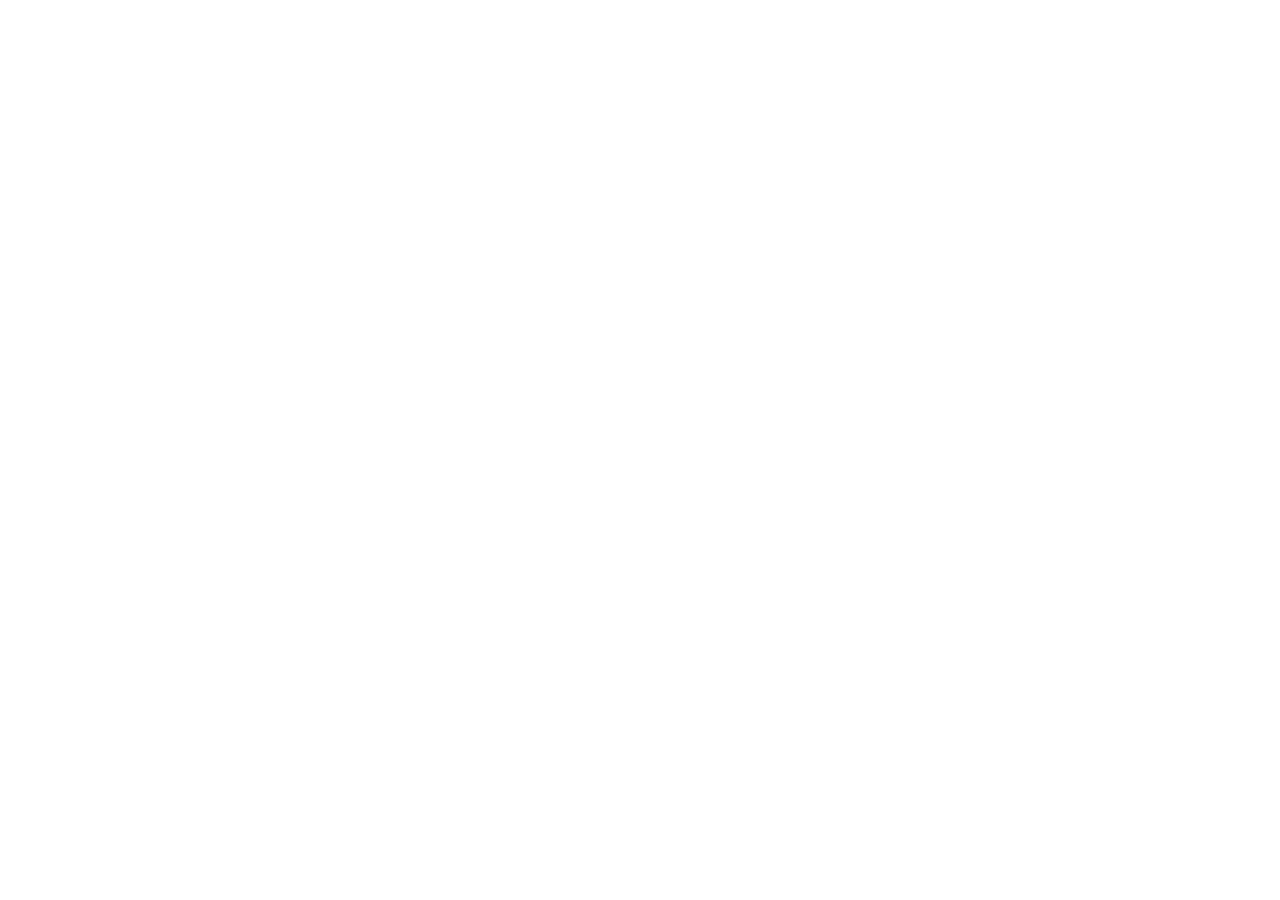
==== index.html @ 16cd0359 "first commit" ====
<!DOCTYPE html>
<html lang="de">

<head>
    <meta charset="UTF-8">
    <meta name="viewport" content="width=device-width, initial-scale=1.0">
    <title>Werwolf</title>
    <link rel="stylesheet" href="style.css">

</head>

<body>


</body>

</html>
---- style.css ----
@font-face {
    font-family: "Montserrat";
    src: url("fonts/Montserrat/static/Montserrat-Regular.ttf") format("truetype");
    font-weight: 400;
    font-style: normal;
}

:root {
    --bg-color: #f5f5f5;
    --primary-color: #007bff;
    --text-color: #333;
    --font-family: "Montserrat", sans-serif;
    --font-size: 16px;
}
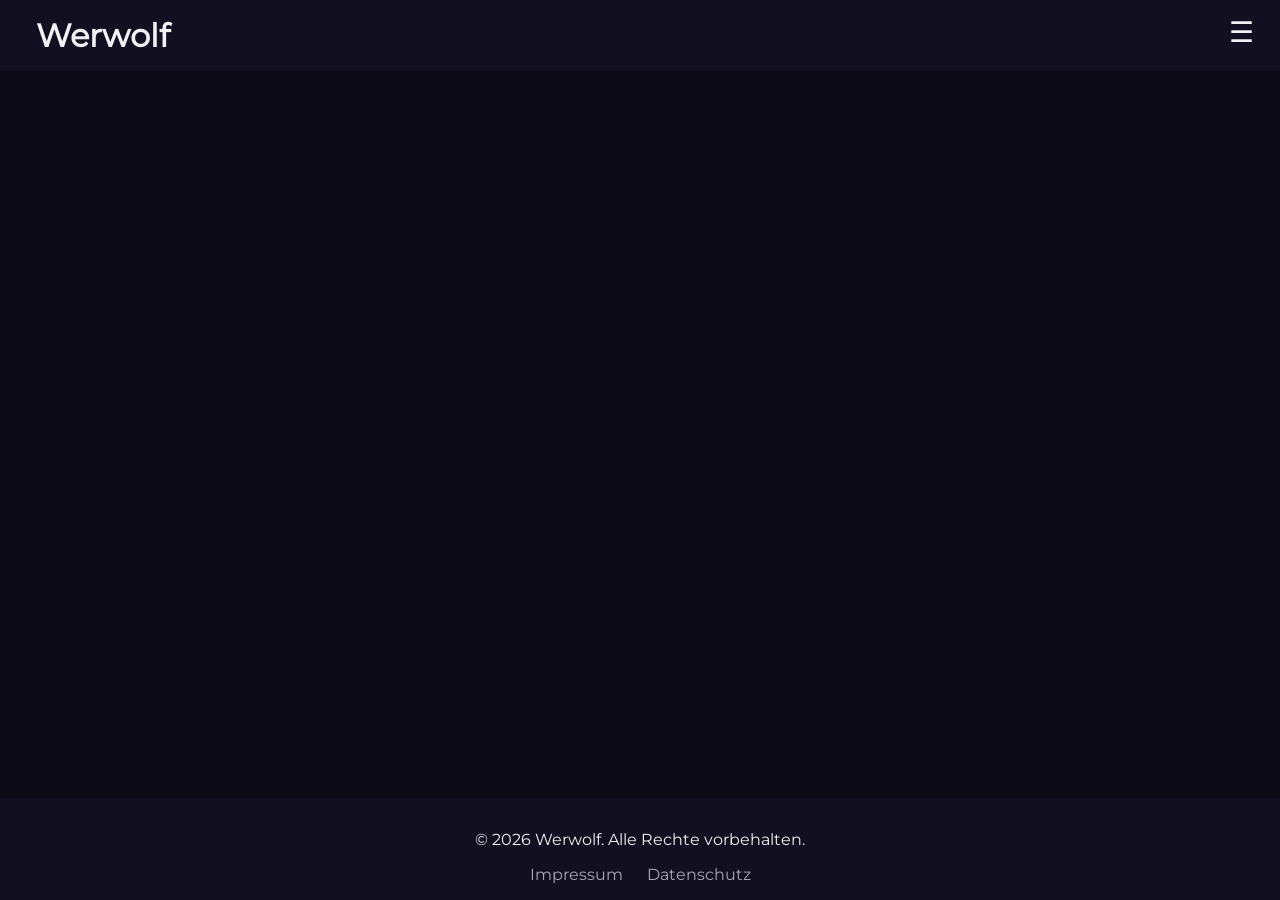
==== commit 56d69aa5: "Navigation + Bilder Rollen" ====
--- a/index.html
+++ b/index.html
@@ -6,11 +6,40 @@
     <meta name="viewport" content="width=device-width, initial-scale=1.0">
     <title>Werwolf</title>
     <link rel="stylesheet" href="style.css">
-
+    <script defer src="index.js"></script>
+    <link rel="manifest" href="manifest.json">
+    <link rel="icon" type="image/x-icon" href="img/icon512_rounded.png">
 </head>
 
 <body>
 
+    <header>
+        <h1>Werwolf</h1>
+        <button id="menuButton">☰</button>
+
+        <nav id="menu" aria-label="Hauptnavigation">
+            <a href="index.html">Startseite</a>
+            <a href="instructions.html">Anleitung</a>
+            <a href="about.html">Über uns</a>
+        </nav>
+    </header>
+
+
+    <main>
+
+
+    </main>
+
+
+
+    <footer>
+        <p>&copy; 2026 Werwolf. Alle Rechte vorbehalten.</p>
+
+        <nav aria-label="Rechtliche Navigation">
+            <a href="imprint.html">Impressum</a>
+            <a href="privacy.html">Datenschutz</a>
+        </nav>
+    </footer>
 
 </body>
 
--- a/style.css
+++ b/style.css
@@ -6,9 +6,116 @@
 }
 
 :root {
-    --bg-color: #f5f5f5;
-    --primary-color: #007bff;
-    --text-color: #333;
+    --bg-color: #0B0A14;
+    --header-color: #121020;
+    --surface-color: #171525;
+
+    --primary-color: #8B5CF6;
+    --primary-hover: #A78BFA;
+
+    --success-color: #4CAF7A;
+    --success-hover: #65C98F;
+
+    --danger-color: #F0526C;
+    --danger-hover: #FF7185;
+
+    --accent-color: #F5C85B;
+
+    --border-color: #39334F;
+
+    --text-color: #F1F1F5;
+    --text-muted: #A7A7B5;
+
     --font-family: "Montserrat", sans-serif;
     --font-size: 16px;
+}
+
+html,
+body {
+    height: 100%;
+    margin: 0;
+}
+
+body {
+    min-height: 100vh;
+    display: flex;
+    flex-direction: column;
+    margin: 0;
+    padding: 0;
+    font-family: var(--font-family);
+    font-size: var(--font-size);
+    background-color: var(--bg-color);
+    color: var(--text-color);
+}
+
+header {
+    background-color: var(--header-color);
+    padding: 1rem;
+}
+
+header h1 {
+    margin: 0px 0px 0px 20px;
+}
+
+#menuButton {
+    position: absolute;
+    right: 20px;
+    top: 15px;
+    font-size: 28px;
+    background: none;
+    border: none;
+    color: var(--text-color);
+    cursor: pointer;
+    transition: transform 0.3s ease;
+}
+
+#menuButton.open {
+    transform: rotate(90deg);
+}
+
+#menu {
+    display: none;
+    position: absolute;
+    right: 20px;
+    top: 65px;
+    background: var(--surface-color);
+    padding: 10px;
+    border-radius: 8px;
+}
+
+#menu.open {
+    display: flex;
+    flex-direction: column;
+}
+
+#menu a {
+    color: var(--text-color);
+    text-decoration: none;
+    padding: 10px 20px;
+    border-radius: 8px;
+}
+
+#menu a:hover {
+    background: #2e2a49;
+}
+
+main {
+    flex: 1;
+}
+
+footer {
+    background-color: var(--header-color);
+    padding: 1rem;
+    text-align: center;
+}
+
+footer nav a {
+    color: var(--text-muted);
+    text-decoration: none;
+    margin: 0 10px;
+}
+
+footer nav a:hover {
+    color: var(--text-color);
+    text-decoration: underline;
 }
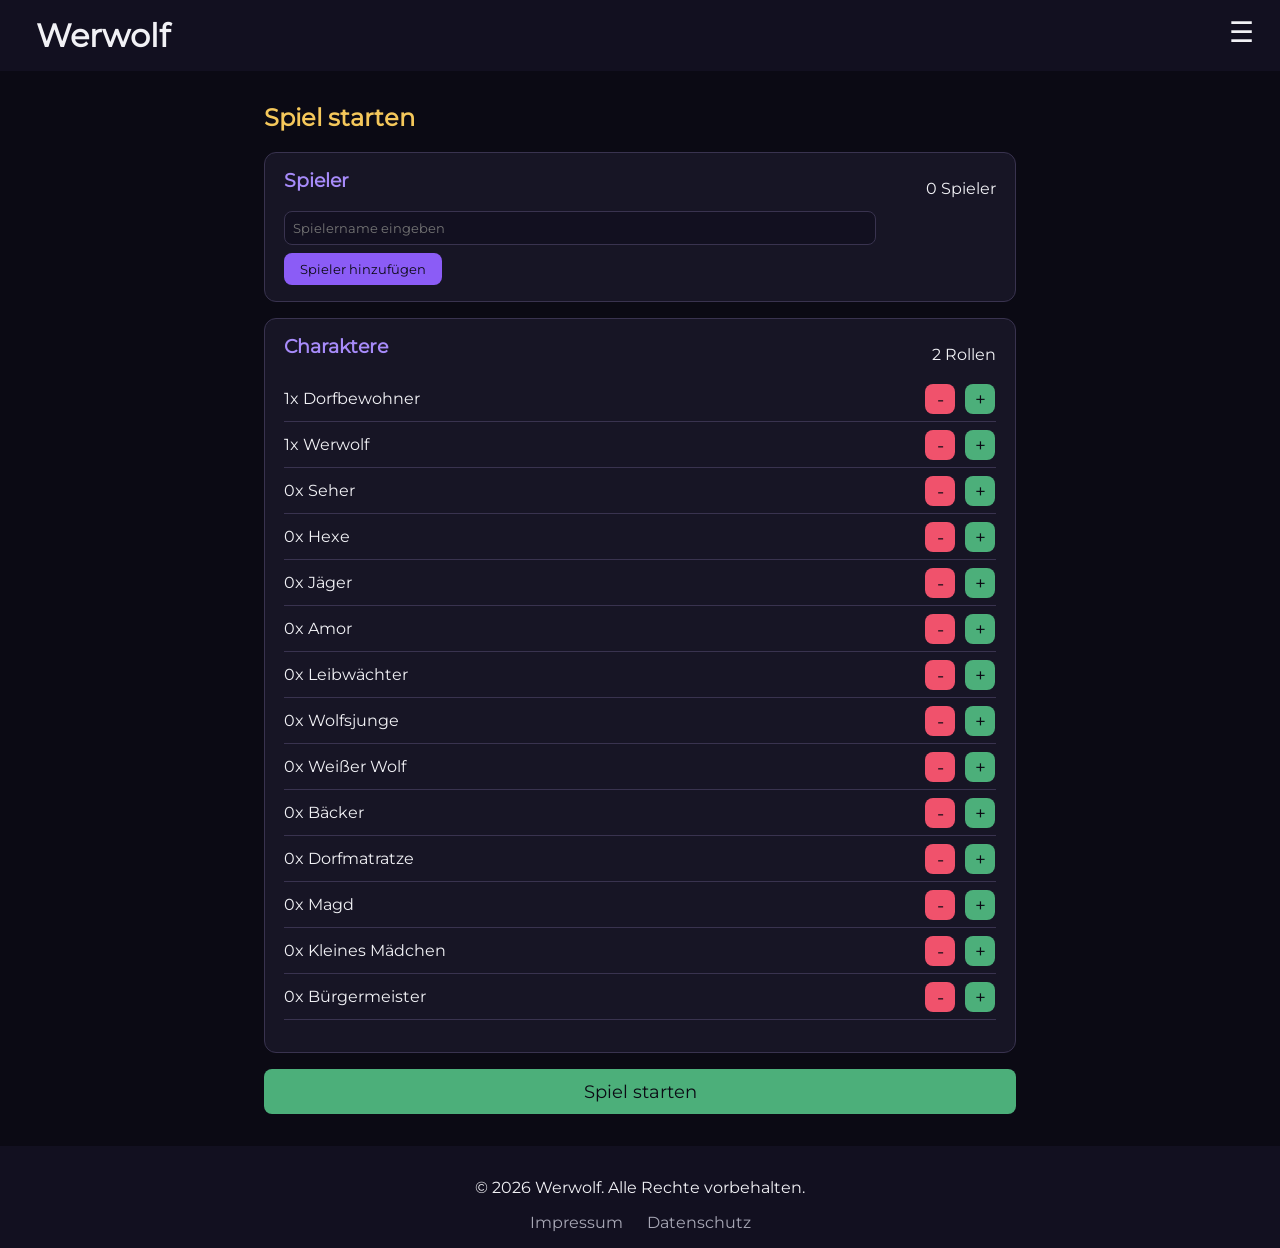
==== commit a3b357f9: "Gestaltung und Logik index.html" ====
--- a/index.html
+++ b/index.html
@@ -14,7 +14,9 @@
 <body>
 
     <header>
-        <h1>Werwolf</h1>
+        <h1>
+            <a href="index.html">Werwolf</a>
+        </h1>
         <button id="menuButton">☰</button>
 
         <nav id="menu" aria-label="Hauptnavigation">
@@ -25,7 +27,142 @@
     </header>
 
 
-    <main>
+    <main class="main-content">
+        <h2>Spiel starten</h2>
+
+        <section class="configurations-game-section">
+            <h3>Spieler</h3>
+            <p id="counterPlayer" class="counter">0 Spieler</p>
+
+            <ul id="playerListDisplay" class="playerListDisplay"></ul>
+
+            <form id="playerForm">
+                <input type="text" id="playerInput" placeholder="Spielername eingeben">
+                <button type="submit" class="add-btn">Spieler hinzufügen</button>
+            </form>
+        </section>
+
+        <section class="configurations-game-section">
+            <h3>Charaktere</h3>
+            <p id="counterCharacter" class="counter">2 Rollen</p>
+
+            <ul id="characterListDisplay" class="playerListDisplay">
+                <li class="character-item">
+                    <p id="villagerCount">1x Dorfbewohner</p>
+                    <button class="remove-character-btn character-btn" aria-label="Rolle entfernen"
+                        onclick="removeCharacter('villager')">-</button>
+                    <button class="character-btn" aria-label="Rolle hinzufügen"
+                        onclick="addCharacter('villager')">+</button>
+                </li>
+
+                <li class="character-item">
+                    <p id="werewolfCount">1x Werwolf</p>
+                    <button class="remove-character-btn character-btn" aria-label="Rolle entfernen"
+                        onclick="removeCharacter('werewolf')">-</button>
+                    <button class="character-btn" aria-label="Rolle hinzufügen"
+                        onclick="addCharacter('werewolf')">+</button>
+                </li>
+
+                <li class="character-item">
+                    <p id="seerCount">0x Seher</p>
+                    <button class="remove-character-btn character-btn" aria-label="Rolle entfernen"
+                        onclick="removeCharacter('seer')">-</button>
+                    <button class="character-btn" aria-label="Rolle hinzufügen"
+                        onclick="addCharacter('seer')">+</button>
+                </li>
+
+                <li class="character-item">
+                    <p id="witchCount">0x Hexe</p>
+                    <button class="remove-character-btn character-btn" aria-label="Rolle entfernen"
+                        onclick="removeCharacter('witch')">-</button>
+                    <button class="character-btn" aria-label="Rolle hinzufügen"
+                        onclick="addCharacter('witch')">+</button>
+                </li>
+
+                <li class="character-item">
+                    <p id="hunterCount">0x Jäger</p>
+                    <button class="remove-character-btn character-btn" aria-label="Rolle entfernen"
+                        onclick="removeCharacter('hunter')">-</button>
+                    <button class="character-btn" aria-label="Rolle hinzufügen"
+                        onclick="addCharacter('hunter')">+</button>
+                </li>
+
+                <li class="character-item">
+                    <p id="cupidCount">0x Amor</p>
+                    <button class="remove-character-btn character-btn" aria-label="Rolle entfernen"
+                        onclick="removeCharacter('cupid')">-</button>
+                    <button class="character-btn" aria-label="Rolle hinzufügen"
+                        onclick="addCharacter('cupid')">+</button>
+                </li>
+
+                <li class="character-item">
+                    <p id="bodyguardCount">0x Leibwächter</p>
+                    <button class="remove-character-btn character-btn" aria-label="Rolle entfernen"
+                        onclick="removeCharacter('bodyguard')">-</button>
+                    <button class="character-btn" aria-label="Rolle hinzufügen"
+                        onclick="addCharacter('bodyguard')">+</button>
+                </li>
+
+                <li class="character-item">
+                    <p id="wolf_cubCount">0x Wolfsjunge</p>
+                    <button class="remove-character-btn character-btn" aria-label="Rolle entfernen"
+                        onclick="removeCharacter('wolf_cub')">-</button>
+                    <button class="character-btn" aria-label="Rolle hinzufügen"
+                        onclick="addCharacter('wolf_cub')">+</button>
+                </li>
+
+                <li class="character-item">
+                    <p id="white_wolfCount">0x Weißer Wolf</p>
+                    <button class="remove-character-btn character-btn" aria-label="Rolle entfernen"
+                        onclick="removeCharacter('white_wolf')">-</button>
+                    <button class="character-btn" aria-label="Rolle hinzufügen"
+                        onclick="addCharacter('white_wolf')">+</button>
+                </li>
+
+                <li class="character-item">
+                    <p id="bakerCount">0x Bäcker</p>
+                    <button class="remove-character-btn character-btn" aria-label="Rolle entfernen"
+                        onclick="removeCharacter('baker')">-</button>
+                    <button class="character-btn" aria-label="Rolle hinzufügen"
+                        onclick="addCharacter('baker')">+</button>
+                </li>
+
+                <li class="character-item">
+                    <p id="village_slutCount">0x Dorfmatratze</p>
+                    <button class="remove-character-btn character-btn" aria-label="Rolle entfernen"
+                        onclick="removeCharacter('village_slut')">-</button>
+                    <button class="character-btn" aria-label="Rolle hinzufügen"
+                        onclick="addCharacter('village_slut')">+</button>
+                </li>
+
+                <li class="character-item">
+                    <p id="maidCount">0x Magd</p>
+                    <button class="remove-character-btn character-btn" aria-label="Rolle entfernen"
+                        onclick="removeCharacter('maid')">-</button>
+                    <button class="character-btn" aria-label="Rolle hinzufügen"
+                        onclick="addCharacter('maid')">+</button>
+                </li>
+
+                <li class="character-item">
+                    <p id="little_girlCount">0x Kleines Mädchen</p>
+                    <button class="remove-character-btn character-btn" aria-label="Rolle entfernen"
+                        onclick="removeCharacter('little_girl')">-</button>
+                    <button class="character-btn" aria-label="Rolle hinzufügen"
+                        onclick="addCharacter('little_girl')">+</button>
+                </li>
+
+                <li class="character-item">
+                    <p id="mayorCount">0x Bürgermeister</p>
+                    <button class="remove-character-btn character-btn" aria-label="Rolle entfernen"
+                        onclick="removeCharacter('mayor')">-</button>
+                    <button class="character-btn" aria-label="Rolle hinzufügen"
+                        onclick="addCharacter('mayor')">+</button>
+                </li>
+            </ul>
+        </section>
+
+
+        <button id="startGameButton" class="start-btn">Spiel starten</button>
 
 
     </main>
--- a/style.css
+++ b/style.css
@@ -30,10 +30,15 @@
     --font-size: 16px;
 }
 
+* {
+    box-sizing: border-box;
+}
+
 html,
 body {
     height: 100%;
     margin: 0;
+    scroll-behavior: smooth;
 }
 
 body {
@@ -55,6 +60,18 @@
 
 header h1 {
     margin: 0px 0px 0px 20px;
+}
+
+header h1 a {
+    color: var(--text-color);
+    text-decoration: none;
+    display: inline-block;
+    transition: transform 0.3s ease, text-decoration 0.3s ease;
+}
+
+header h1 a:hover {
+    text-decoration: underline;
+    transform: scale(1.05);
 }
 
 #menuButton {
@@ -69,6 +86,11 @@
     transition: transform 0.3s ease;
 }
 
+#menuButton:hover {
+    transition: transform 0.3s ease;
+    transform: scale(1.05);
+}
+
 #menuButton.open {
     transform: rotate(90deg);
 }
@@ -81,6 +103,7 @@
     background: var(--surface-color);
     padding: 10px;
     border-radius: 8px;
+    z-index: 1000;
 }
 
 #menu.open {
@@ -118,4 +141,288 @@
 footer nav a:hover {
     color: var(--text-color);
     text-decoration: underline;
+}
+
+.legal {
+    max-width: 800px;
+    margin: 0 auto;
+    padding: 2rem 1.5rem;
+    line-height: 1.7;
+}
+
+.legal h2 {
+    margin-top: 0;
+    color: var(--accent-color);
+}
+
+.legal h3 {
+    margin: 2rem 0 0.5rem;
+    color: var(--primary-hover);
+}
+
+.legal-meta {
+    color: var(--text-muted);
+    font-size: 0.9rem;
+}
+
+.legal ul {
+    padding-left: 1.5rem;
+}
+
+.legal li {
+    margin-bottom: 0.4rem;
+}
+
+.legal a {
+    color: var(--primary-hover);
+}
+
+.legal a:hover {
+    opacity: 0.8;
+    text-decoration: none;
+}
+
+.legal h4 {
+    margin: 1.5rem 0 0.4rem;
+    color: var(--text-color);
+}
+
+.table-wrap {
+    overflow-x: auto;
+    margin: 1rem 0;
+}
+
+.legal table {
+    width: 100%;
+    border-collapse: collapse;
+    background: var(--surface-color);
+    border-radius: 8px;
+    overflow: hidden;
+}
+
+.legal th,
+.legal td {
+    padding: 0.7rem 1rem;
+    text-align: left;
+    border-bottom: 1px solid var(--border-color);
+}
+
+.legal th {
+    background: var(--header-color);
+    color: var(--accent-color);
+}
+
+.legal tr:last-child td {
+    border-bottom: none;
+}
+
+.role-grid {
+    display: grid;
+    grid-template-columns: repeat(auto-fill, minmax(260px, 1fr));
+    gap: 1rem;
+    margin-top: 1rem;
+}
+
+.role-card {
+    background: var(--surface-color);
+    border: 1px solid var(--border-color);
+    border-radius: 12px;
+    padding: 1rem 1.2rem;
+}
+
+.role-card h4 {
+    margin: 0.6rem 0 0.4rem;
+}
+
+.role-card p {
+    margin: 0;
+    color: var(--text-muted);
+    font-size: 0.95rem;
+    line-height: 1.6;
+}
+
+.badge {
+    display: inline-block;
+    padding: 0.15rem 0.6rem;
+    border-radius: 999px;
+    font-size: 0.75rem;
+    font-weight: bold;
+    color: var(--bg-color);
+}
+
+.badge-village {
+    background: var(--success-color);
+}
+
+.badge-wolf {
+    background: var(--danger-color);
+}
+
+.badge-solo {
+    background: var(--accent-color);
+}
+
+
+
+
+
+
+.main-content {
+    width: 100%;
+    max-width: 800px;
+    margin: 0 auto;
+    padding: 2rem 1.5rem;
+}
+
+.main-content h2 {
+    margin-top: 0;
+    color: var(--accent-color);
+}
+
+.configurations-game-section {
+    position: relative;
+    background: var(--surface-color);
+    border: 1px solid var(--border-color);
+    border-radius: 12px;
+    padding: 1rem 1.2rem;
+    margin: 1rem 0;
+}
+
+.configurations-game-section h3 {
+    margin-top: 0;
+    color: var(--primary-hover);
+}
+
+.counter {
+    position: absolute;
+    top: 10px;
+    right: 1.2rem;
+}
+
+.configurations-game-section input[type="text"] {
+    width: calc(100% - 120px);
+    padding: 0.5rem;
+    margin-right: 10px;
+    border: 1px solid var(--border-color);
+    border-radius: 8px;
+    background: var(--header-color);
+    color: var(--text-color);
+    font-family: var(--font-family);
+}
+
+.configurations-game-section input[type="text"]:focus {
+    outline: none;
+    border-color: var(--primary-color);
+}
+
+.add-btn {
+    margin-top: 0.5rem;
+    padding: 0.5rem 1rem;
+    background: var(--primary-color);
+    border: none;
+    border-radius: 8px;
+    color: var(--bg-color);
+    font-family: var(--font-family);
+    cursor: pointer;
+    transition: background 0.3s ease, transform 0.3s ease;
+}
+
+.add-btn:hover {
+    background: var(--primary-hover);
+    transform: scale(1.05);
+}
+
+.playerListDisplay {
+    list-style: none;
+    padding: 0;
+    margin: 0 0 1rem;
+}
+
+.player-item {
+    display: flex;
+    align-items: center;
+    justify-content: space-between;
+    padding: 0.5rem 0;
+    border-bottom: 1px solid var(--border-color);
+}
+
+.delete-btn {
+    padding: 0.3rem 0.6rem;
+    background: var(--danger-color);
+    border: none;
+    border-radius: 8px;
+    color: var(--bg-color);
+    font-family: var(--font-family);
+    margin-left: 10px;
+    cursor: pointer;
+    transition: background 0.3s ease, transform 0.3s ease;
+}
+
+.delete-btn:hover {
+    background: var(--danger-hover);
+    transform: scale(1.05);
+}
+
+.character-item {
+    display: flex;
+    align-items: center;
+    padding: 0.5rem 0;
+    border-bottom: 1px solid var(--border-color);
+}
+
+.character-item p {
+    margin: 5px 0;
+}
+
+.character-btn {
+    position: absolute;
+    right: 20px;
+    padding: 0.3rem 0.6rem;
+    background: var(--success-color);
+    border: none;
+    border-radius: 8px;
+    color: var(--bg-color);
+    font-family: var(--font-family);
+    font-size: 1.2rem;
+    margin-left: 10px;
+    width: 30px;
+    height: 30px;
+    display: flex;
+    align-items: center;
+    justify-content: center;
+    cursor: pointer;
+    transition: background 0.3s ease, transform 0.3s ease;
+}
+
+.character-btn:hover {
+    background: var(--success-hover);
+    transform: scale(1.05);
+}
+
+.remove-character-btn {
+    background: var(--danger-color);
+    right: 60px;
+}
+
+.remove-character-btn:hover {
+    background: var(--danger-hover);
+}
+
+.start-btn {
+    display: block;
+    width: 100%;
+    padding: 0.75rem;
+    background: var(--success-color);
+    border: none;
+    border-radius: 8px;
+    color: var(--bg-color);
+    font-size: 1.1rem;
+    font-family: var(--font-family);
+    cursor: pointer;
+    transition: background 0.3s ease, transform 0.3s ease;
+}
+
+.start-btn:hover {
+    background: var(--success-hover);
+    transform: scale(1.05);
 }
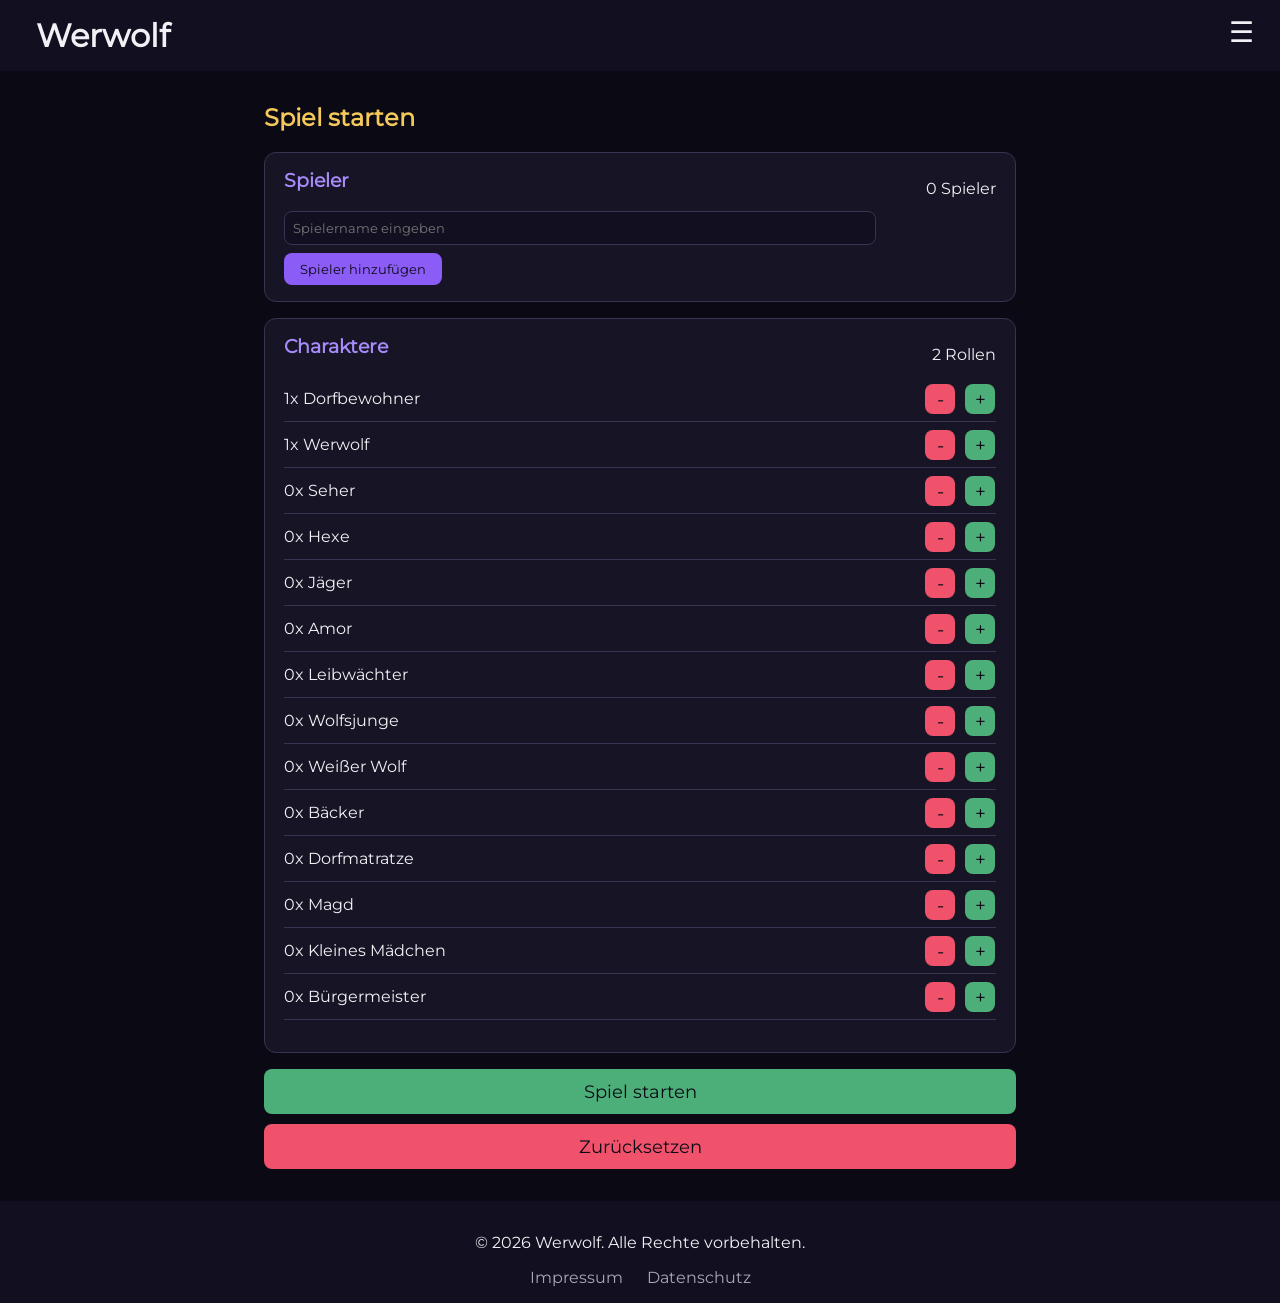
==== commit b624021b: "index.js: Spiel starten Logik + letzte Runde Daten laden" ====
--- a/index.html
+++ b/index.html
@@ -11,7 +11,7 @@
     <link rel="icon" type="image/x-icon" href="img/icon512_rounded.png">
 </head>
 
-<body>
+<body onload="loadFromLocalStorage()">
 
     <header>
         <h1>
@@ -163,6 +163,7 @@
 
 
         <button id="startGameButton" class="start-btn">Spiel starten</button>
+        <button id="resetGameButton" class="reset-btn">Zurücksetzen</button>
 
 
     </main>
--- a/style.css
+++ b/style.css
@@ -408,7 +408,7 @@
     background: var(--danger-hover);
 }
 
-.start-btn {
+.start-btn, .reset-btn {
     display: block;
     width: 100%;
     padding: 0.75rem;
@@ -422,7 +422,17 @@
     transition: background 0.3s ease, transform 0.3s ease;
 }
 
+.reset-btn {
+    background: var(--danger-color);
+    margin-top: 10px;
+}
+
 .start-btn:hover {
     background: var(--success-hover);
     transform: scale(1.05);
+}
+
+.reset-btn:hover {
+    background: var(--danger-hover);
+    transform: scale(1.05);
 }
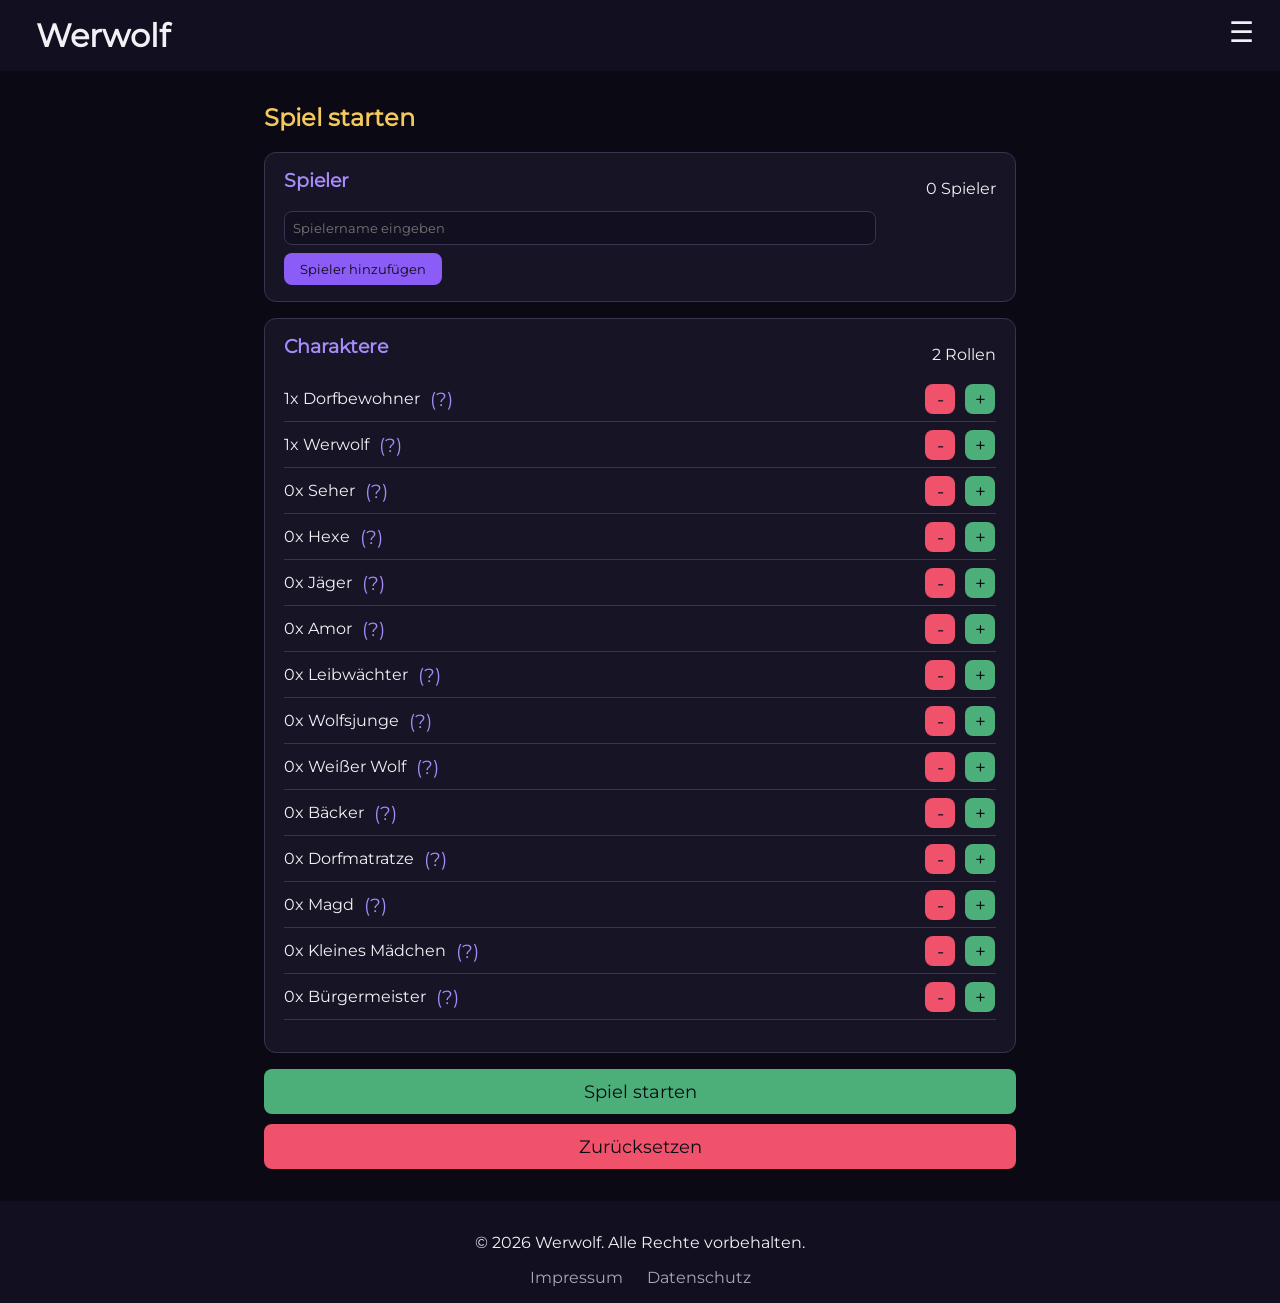
==== commit 679141a3: "Diverse Anpassungen beim Rollen verteilen" ====
--- a/index.html
+++ b/index.html
@@ -49,6 +49,7 @@
             <ul id="characterListDisplay" class="playerListDisplay">
                 <li class="character-item">
                     <p id="villagerCount">1x Dorfbewohner</p>
+                    <a href="instructions.html#villagerCard" class="info-link" aria-label="Informationen über Dorfbewohner">(?)</a>
                     <button class="remove-character-btn character-btn" aria-label="Rolle entfernen"
                         onclick="removeCharacter('villager')">-</button>
                     <button class="character-btn" aria-label="Rolle hinzufügen"
@@ -57,6 +58,7 @@
 
                 <li class="character-item">
                     <p id="werewolfCount">1x Werwolf</p>
+                    <a href="instructions.html#werewolfCard" class="info-link" aria-label="Informationen über Werwolf">(?)</a>
                     <button class="remove-character-btn character-btn" aria-label="Rolle entfernen"
                         onclick="removeCharacter('werewolf')">-</button>
                     <button class="character-btn" aria-label="Rolle hinzufügen"
@@ -65,6 +67,7 @@
 
                 <li class="character-item">
                     <p id="seerCount">0x Seher</p>
+                    <a href="instructions.html#seerCard" class="info-link" aria-label="Informationen über Seher">(?)</a>
                     <button class="remove-character-btn character-btn" aria-label="Rolle entfernen"
                         onclick="removeCharacter('seer')">-</button>
                     <button class="character-btn" aria-label="Rolle hinzufügen"
@@ -73,6 +76,7 @@
 
                 <li class="character-item">
                     <p id="witchCount">0x Hexe</p>
+                    <a href="instructions.html#witchCard" class="info-link" aria-label="Informationen über Hexe">(?)</a>
                     <button class="remove-character-btn character-btn" aria-label="Rolle entfernen"
                         onclick="removeCharacter('witch')">-</button>
                     <button class="character-btn" aria-label="Rolle hinzufügen"
@@ -81,6 +85,7 @@
 
                 <li class="character-item">
                     <p id="hunterCount">0x Jäger</p>
+                    <a href="instructions.html#hunterCard" class="info-link" aria-label="Informationen über Jäger">(?)</a>
                     <button class="remove-character-btn character-btn" aria-label="Rolle entfernen"
                         onclick="removeCharacter('hunter')">-</button>
                     <button class="character-btn" aria-label="Rolle hinzufügen"
@@ -89,6 +94,7 @@
 
                 <li class="character-item">
                     <p id="cupidCount">0x Amor</p>
+                    <a href="instructions.html#cupidCard" class="info-link" aria-label="Informationen über Amor">(?)</a>
                     <button class="remove-character-btn character-btn" aria-label="Rolle entfernen"
                         onclick="removeCharacter('cupid')">-</button>
                     <button class="character-btn" aria-label="Rolle hinzufügen"
@@ -97,6 +103,7 @@
 
                 <li class="character-item">
                     <p id="bodyguardCount">0x Leibwächter</p>
+                    <a href="instructions.html#bodyguardCard" class="info-link" aria-label="Informationen über Leibwächter">(?)</a>
                     <button class="remove-character-btn character-btn" aria-label="Rolle entfernen"
                         onclick="removeCharacter('bodyguard')">-</button>
                     <button class="character-btn" aria-label="Rolle hinzufügen"
@@ -105,6 +112,7 @@
 
                 <li class="character-item">
                     <p id="wolf_cubCount">0x Wolfsjunge</p>
+                    <a href="instructions.html#wolf_cubCard" class="info-link" aria-label="Informationen über Wolfsjunge">(?)</a>
                     <button class="remove-character-btn character-btn" aria-label="Rolle entfernen"
                         onclick="removeCharacter('wolf_cub')">-</button>
                     <button class="character-btn" aria-label="Rolle hinzufügen"
@@ -113,6 +121,7 @@
 
                 <li class="character-item">
                     <p id="white_wolfCount">0x Weißer Wolf</p>
+                    <a href="instructions.html#white_wolfCard" class="info-link" aria-label="Informationen über Weißer Wolf">(?)</a>
                     <button class="remove-character-btn character-btn" aria-label="Rolle entfernen"
                         onclick="removeCharacter('white_wolf')">-</button>
                     <button class="character-btn" aria-label="Rolle hinzufügen"
@@ -121,6 +130,7 @@
 
                 <li class="character-item">
                     <p id="bakerCount">0x Bäcker</p>
+                    <a href="instructions.html#bakerCard" class="info-link" aria-label="Informationen über Bäcker">(?)</a>
                     <button class="remove-character-btn character-btn" aria-label="Rolle entfernen"
                         onclick="removeCharacter('baker')">-</button>
                     <button class="character-btn" aria-label="Rolle hinzufügen"
@@ -129,6 +139,7 @@
 
                 <li class="character-item">
                     <p id="village_slutCount">0x Dorfmatratze</p>
+                    <a href="instructions.html#village_slutCard" class="info-link" aria-label="Informationen über Dorfmatratze">(?)</a>
                     <button class="remove-character-btn character-btn" aria-label="Rolle entfernen"
                         onclick="removeCharacter('village_slut')">-</button>
                     <button class="character-btn" aria-label="Rolle hinzufügen"
@@ -137,6 +148,7 @@
 
                 <li class="character-item">
                     <p id="maidCount">0x Magd</p>
+                    <a href="instructions.html#maidCard" class="info-link" aria-label="Informationen über Magd">(?)</a>
                     <button class="remove-character-btn character-btn" aria-label="Rolle entfernen"
                         onclick="removeCharacter('maid')">-</button>
                     <button class="character-btn" aria-label="Rolle hinzufügen"
@@ -145,6 +157,7 @@
 
                 <li class="character-item">
                     <p id="little_girlCount">0x Kleines Mädchen</p>
+                    <a href="instructions.html#little_girlCard" class="info-link" aria-label="Informationen über Kleines Mädchen">(?)</a>
                     <button class="remove-character-btn character-btn" aria-label="Rolle entfernen"
                         onclick="removeCharacter('little_girl')">-</button>
                     <button class="character-btn" aria-label="Rolle hinzufügen"
@@ -153,6 +166,7 @@
 
                 <li class="character-item">
                     <p id="mayorCount">0x Bürgermeister</p>
+                    <a href="instructions.html#mayorCard" class="info-link" aria-label="Informationen über Bürgermeister">(?)</a>
                     <button class="remove-character-btn character-btn" aria-label="Rolle entfernen"
                         onclick="removeCharacter('mayor')">-</button>
                     <button class="character-btn" aria-label="Rolle hinzufügen"
--- a/style.css
+++ b/style.css
@@ -372,6 +372,18 @@
 
 .character-item p {
     margin: 5px 0;
+}
+
+.info-link {
+    color: var(--primary-hover);
+    text-decoration: none;
+    margin-left: 10px;
+    font-size: 1.2rem;
+}
+
+a.info-link:hover {
+    text-decoration: underline;
+    color: var(--primary-color);
 }
 
 .character-btn {
@@ -408,7 +420,8 @@
     background: var(--danger-hover);
 }
 
-.start-btn, .reset-btn {
+.start-btn,
+.reset-btn {
     display: block;
     width: 100%;
     padding: 0.75rem;
@@ -435,4 +448,134 @@
 .reset-btn:hover {
     background: var(--danger-hover);
     transform: scale(1.05);
+}
+
+.error-message {
+    position: fixed;
+    top: 10px;
+    left: 50%;
+    transform: translateX(-50%);
+    background: var(--danger-color);
+    color: var(--bg-color);
+    text-align: center;
+    padding: 0.5rem 1rem;
+    border-radius: 8px;
+    box-shadow: 0 2px 4px rgba(0, 0, 0, 0.1);
+    z-index: 1000;
+}
+
+@media (max-width: 600px) {
+    .error-message {
+        width: 90%;
+        font-size: 0.9rem;
+    }
+}
+
+
+/* getRoles.html */
+.role-section {
+    position: relative;
+    background: var(--surface-color);
+    border: 1px solid var(--border-color);
+    border-radius: 12px;
+    padding: 1rem 1.2rem;
+    margin: 1rem 0;
+}
+
+.middle {
+    text-align: center;
+}
+
+.name {
+    margin-top: 0;
+    font-weight: bolder;
+    font-size: 1.5rem;
+    color: var(--primary-hover);
+}
+
+.card-container {
+    display: block;
+    width: 100%;
+    min-height: 300px;
+    padding: 0;
+    margin: 1rem 0;
+    background: transparent;
+    border: none;
+    cursor: pointer;
+    perspective: 1000px;
+    text-align: left;
+}
+
+.card-flipper {
+    position: relative;
+    width: 100%;
+    min-height: 300px;
+    transform-style: preserve-3d;
+    transition: transform 0.7s ease;
+}
+
+.card-flipper.flipped {
+    transform: rotateY(180deg);
+}
+
+.card {
+    position: absolute;
+    inset: 0;
+    background: var(--surface-color);
+    color: var(--text-color);
+    border: 1px solid var(--border-color);
+    border-radius: 12px;
+    padding: 1rem 1.2rem;
+    margin-bottom: 1rem;
+    display: flex;
+    flex-direction: column;
+    align-items: center;
+    justify-content: center;
+    backface-visibility: hidden;
+    -webkit-backface-visibility: hidden;
+    transition: transform 0.3s ease, box-shadow 0.3s ease;
+}
+
+.card-front {
+    transform: rotateY(0deg);
+}
+
+.card-back {
+    transform: rotateY(180deg);
+}
+
+.card-container:hover .card-front {
+    transform: rotateY(0deg) scale(1.02);
+}
+
+.card-container:hover .card-back {
+    transform: rotateY(180deg) scale(1.02);
+}
+
+.card-container:hover .card {
+    box-shadow: 0 8px 20px rgba(0, 0, 0, 0.15);
+}
+
+.role-image {
+    max-width: 200px;
+    max-height: 200px;
+    object-fit: contain;
+}
+
+.role-name {
+    margin: 0;
+    font-size: 1.5rem;
+    font-weight: bold;
+    color: var(--primary-hover);
+}
+
+.role-description {
+    margin: 0;
+    margin-bottom: 10px;
+    font-size: 1.1rem;
+    color: var(--link-color);
+}
+
+.role-description:hover {
+    text-decoration: none;
 }
